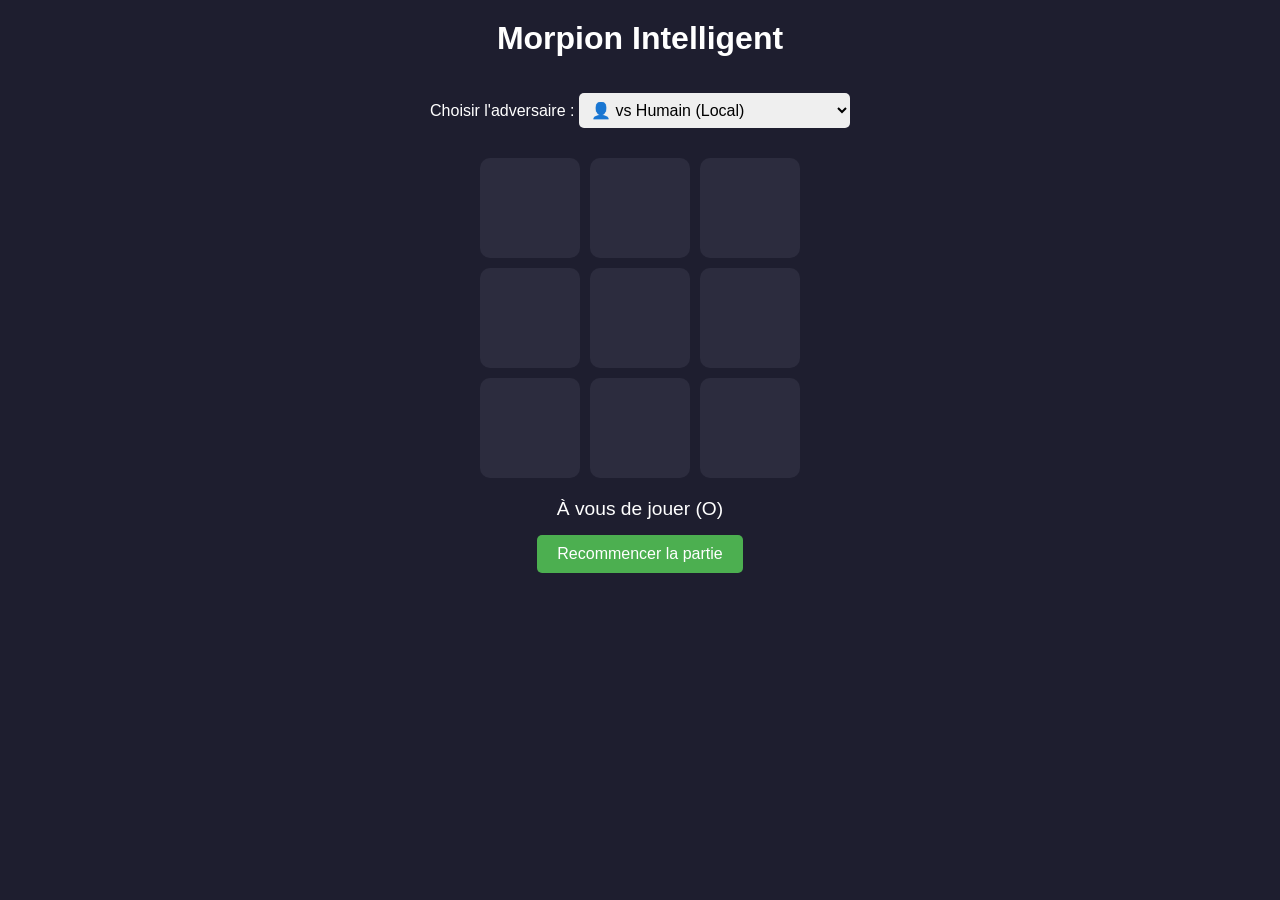
==== templates/index.html @ b3bc0193 "v1" ====
<!DOCTYPE html>
<html lang="fr">
<head>
  <meta charset="UTF-8">
  <meta name="viewport" content="width=device-width, initial-scale=1.0">
  <title>Morpion ISPM - IA & Machine Learning</title>
  <link rel="stylesheet" href="/static/style.css">
</head>
<body>

  <h1>Morpion Intelligent</h1>

  <div class="controls">
    <label for="modeSelect">Choisir l'adversaire :</label>
    <select id="modeSelect">
      <option value="human">👤 vs Humain (Local)</option>
      <option value="ml">🤖 vs IA Pure (ML)</option>
      <option value="hybride">🧠 vs IA Hybride (Minimax + ML)</option>
    </select>
  </div>

  <div class="board" id="board"></div>

  <div class="status" id="status">À vous de jouer (O)</div>

  <div class="actions">
    <button id="resetBtn">Recommencer la partie</button>
  </div>

<script src="/static/script.js"></script></body>
</html>
---- static/style.css ----
body {
  font-family: Arial, sans-serif;
  background: #1e1e2f;
  color: white;
  text-align: center;
}

h1 {
  margin-top: 20px;
}

.board {
  display: grid;
  grid-template-columns: repeat(3, 100px);
  gap: 10px;
  justify-content: center;
  margin-top: 30px;
}

.cell {
  width: 100px;
  height: 100px;
  background: #2c2c3e;
  display: flex;
  align-items: center;
  justify-content: center;
  font-size: 2.5em;
  cursor: pointer;
  border-radius: 10px;
  transition: 0.2s;
}

.cell:hover {
  background: #3a3a55;
}

.status {
  margin-top: 20px;
  font-size: 1.2em;
}

button {
  margin-top: 15px;
  padding: 10px 20px;
  border: none;
  background: #4CAF50;
  color: white;
  font-size: 1em;
  border-radius: 5px;
  cursor: pointer;
}

button:hover {
  background: #45a049;
}
select {
  margin-top: 15px;
  padding: 8px;
  font-size: 1em;
  border-radius: 5px;
  border: none;
}
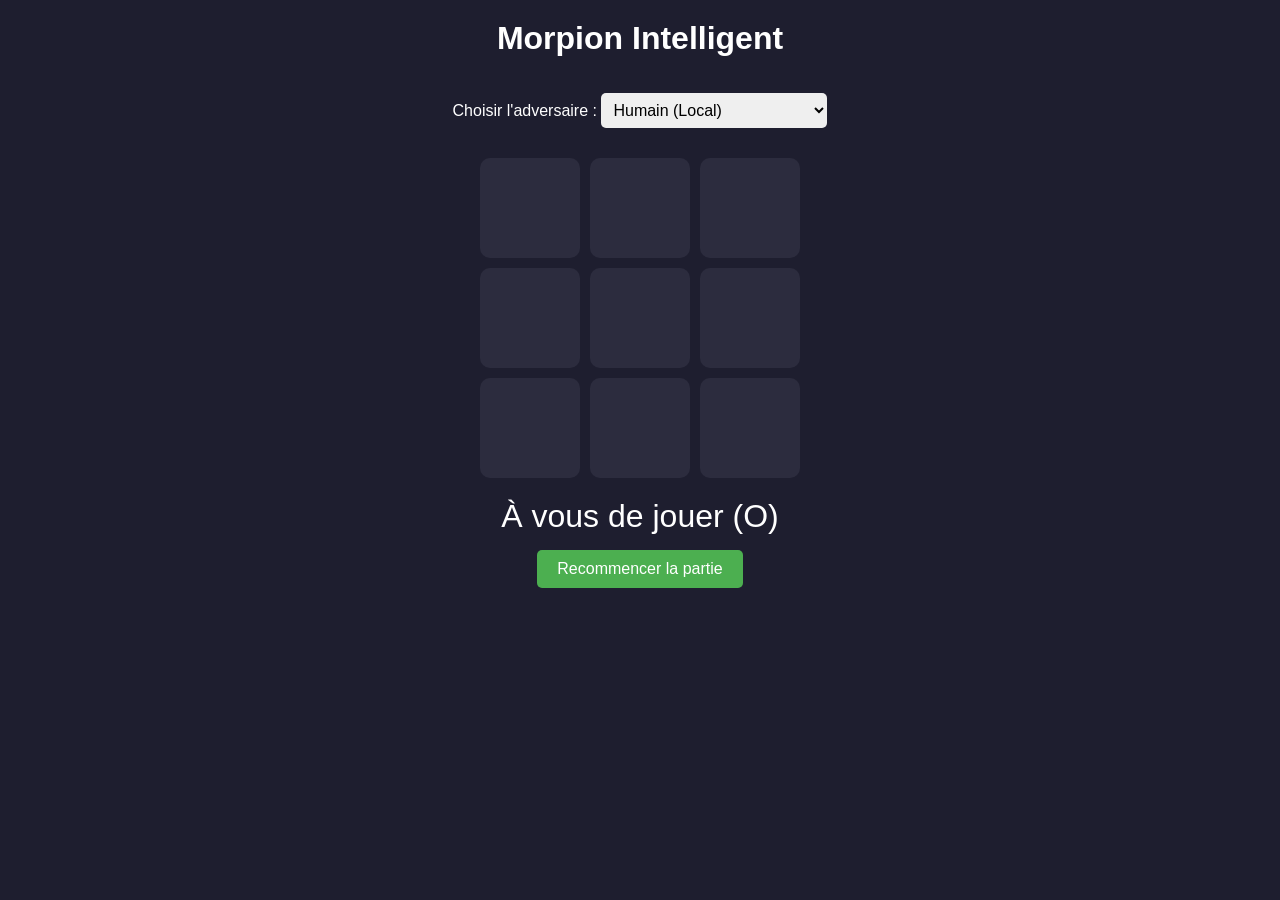
==== commit ce94a5da: "v1 vita front" ====
--- a/templates/index.html
+++ b/templates/index.html
@@ -13,9 +13,9 @@
   <div class="controls">
     <label for="modeSelect">Choisir l'adversaire :</label>
     <select id="modeSelect">
-      <option value="human">👤 vs Humain (Local)</option>
-      <option value="ml">🤖 vs IA Pure (ML)</option>
-      <option value="hybride">🧠 vs IA Hybride (Minimax + ML)</option>
+      <option value="human"> Humain (Local)</option>
+      <option value="ml"> IA Pure (ML)</option>
+      <option value="hybride"> IA Hybride (Minimax + ML)</option>
     </select>
   </div>
 
--- a/static/style.css
+++ b/static/style.css
@@ -36,7 +36,7 @@
 
 .status {
   margin-top: 20px;
-  font-size: 1.2em;
+  font-size: 2em;
 }
 
 button {
